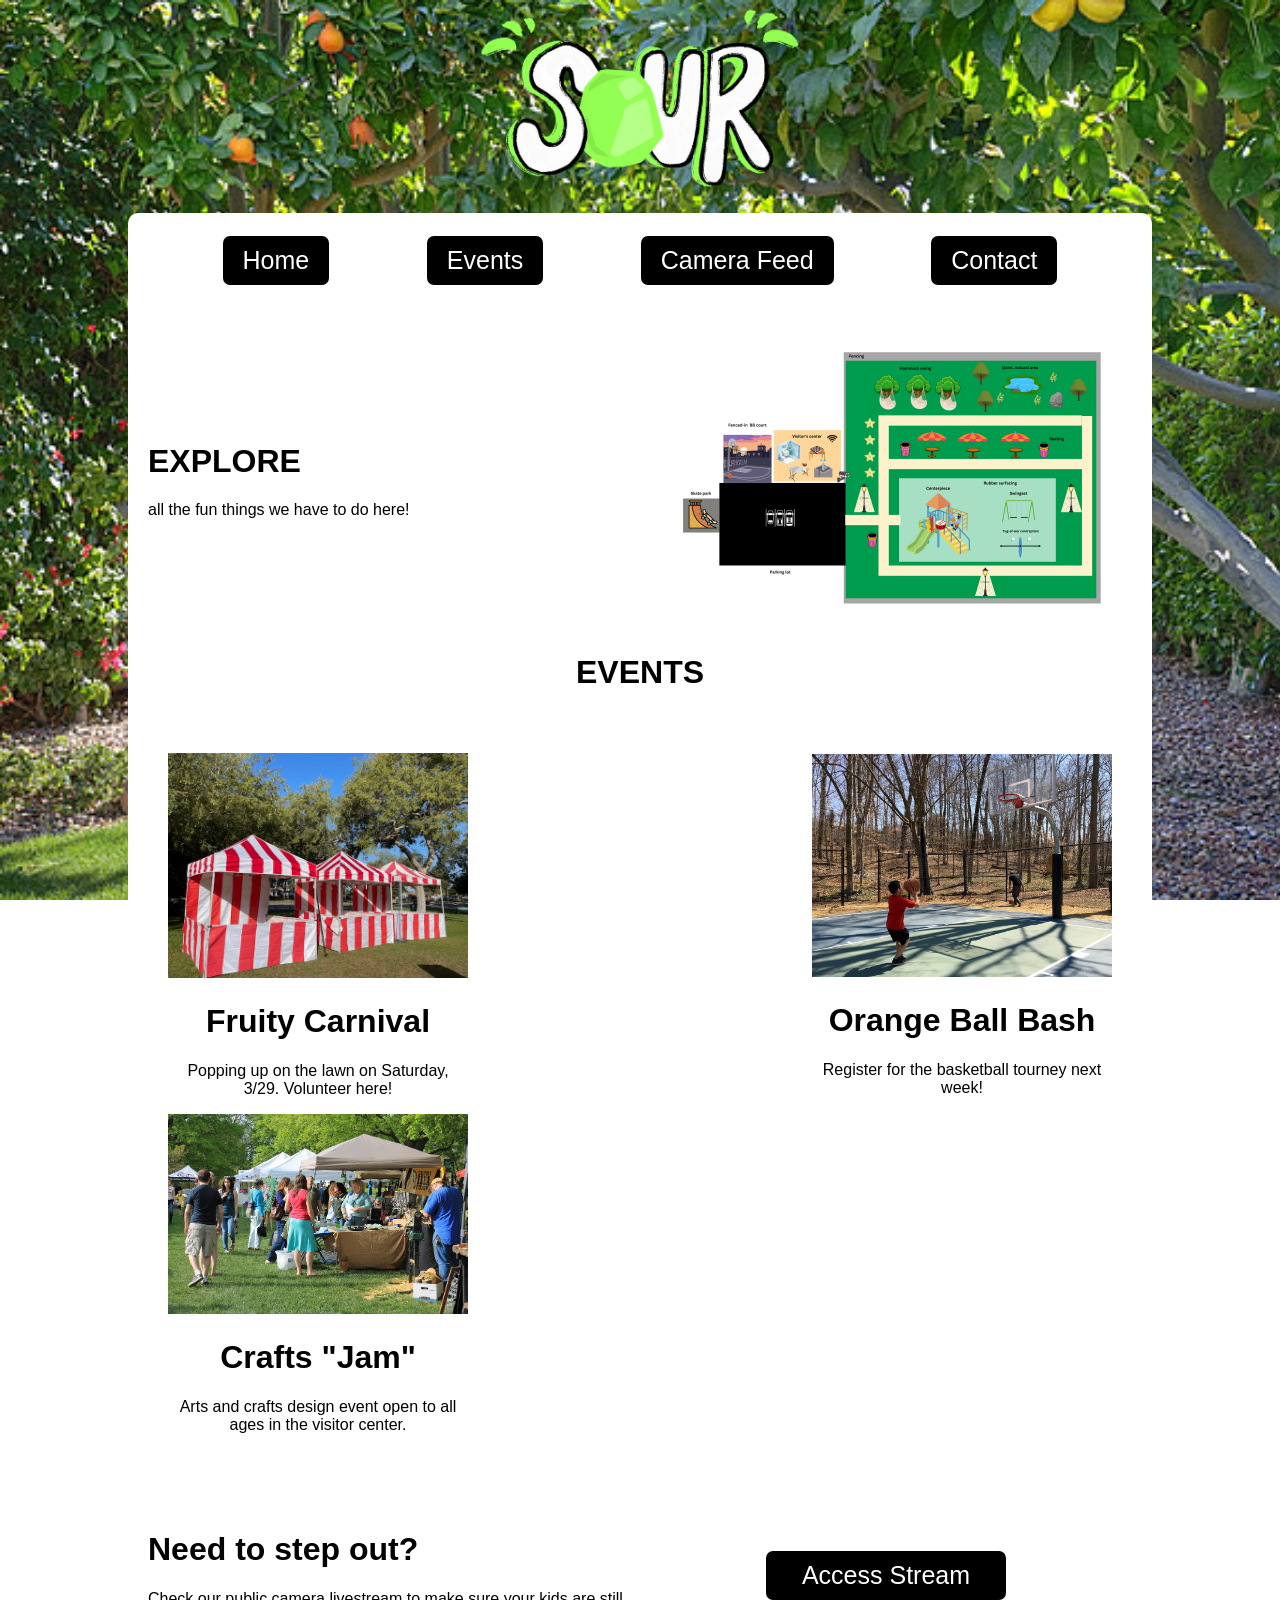
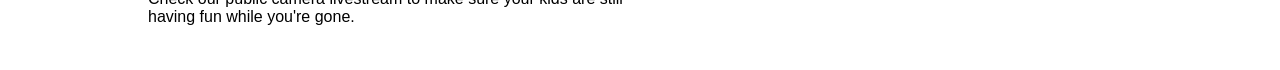
==== index.html @ 4cdac686 "Added events page" ====
<!doctype html>
<html lang="en-US">

<head>
  <meta charset="utf-8" />
  <meta name="viewport" content="width=device-width, initial-scale=1">
  <link rel="stylesheet" href="styles.css" />


  <title>Sour Grapes Park</title>
</head>

<body>
  <header>
    <img src="images/logo.png" alt="Sour Grapes Park" width="320px" height="180px">
  </header>

  <div id="main-frame">
    <nav>
      <a href="index.html"><button class="nav-button">Home</button></a>
      <a href="events.html"><button class="nav-button">Events</button></a>
      <a href="camera_feed.html"><button class="nav-button">Camera Feed</button></a>
      <a href="contact.html"><button class="nav-button">Contact</button></a>
    </nav>

    <div class="frame">
      <div class="desc-box">
        <h1>EXPLORE</h1>
        <p>all the fun things we have to do here!</p>
      </div>
      <img src="images/map.png" alt="Park map" width="480px" height="270px">
    </div>

    <h1 style="text-align: center">EVENTS</h1>
    <div class="frame">
      <div class="info-column">
        <img src="images/carnival.jpg" alt="Carnival">
        <h1>Fruity Carnival</h1>
        <p>Popping up on the lawn on Saturday, 3/29. Volunteer here!</p>
      </div>

      <div class="info-column">
        <img src="images/basketball.jpg" alt="Basketball">
        <h1>Orange Ball Bash</h1>
        <p>Register for the basketball tourney next week!</p>
      </div>

      <div class="info-column">
        <img src="images/crafts_fair.jpg" alt="Arts and crafts">
        <h1>Crafts "Jam"</h1>
        <p>Arts and crafts design event open to all ages in the visitor center.</p>
      </div>
    </div>


    <div class="frame">
      <div class="desc-box">
        <h1>Need to step out?</h1>
        <p>Check our public camera livestream to make sure your kids are still having fun while you're gone.</p>
      </div>
      <div class="button-box">
          <a href="camera_feed.html"><button class="nav-button" id="cam-button">Access Stream</button></a>
      </div>
    </div>



</body>

</html>
---- styles.css ----
body {
    background-color: white;
    color: black;
    font-family: Arial, Helvetica, sans-serif;
    background-image: url(images/bg.jpg);
    background-repeat: no-repeat;
    background-attachment: fixed;
    background-size: cover;
}

header {
   display: flex;
   justify-content: center;
   margin-bottom: 25px;
}

#main-frame {
    background-color: white;
    width: 80vw;
    margin: auto;
    max-height: 100%;
    border-radius: 10px;
}


nav {
    display: flex;
    flex-wrap: wrap;
    justify-content: space-evenly;
    height: 50px;
    padding: 20px 0;
}

.nav-button {
    padding: 10px 20px;
    background: black;
    color: white;
    font-size: 25px;
    border: 3px solid white;
    border-radius: 10px;
    font-family: Arial, Helvetica, sans-serif;
}

.frame {
    padding-top: 40px;
    display: flex;
    align-items: center;
    justify-content: space-between;
    flex-wrap: wrap;
    padding-left: 20px;
    padding-right: 20px;
    padding-bottom: 20px;
}

.info-column{
    padding: 0px 20px;
    text-align: center;
    max-width: 300px;
}

.info-column img{
    width: 100%;
    aspect-ratio: auto;
}

.desc-box {
    width: 50%;
}


#stream {
    padding: 40px 0;
    text-align: center;
}

iframe{
    max-width: 80%;
    aspect-ratio: 16/9;
}

#cam-button {
    width: 50%;
    height: 100%;
}

.button-box{
    width: 50%;
    text-align: center;
}

.event-img {
    max-width: 50%;
}
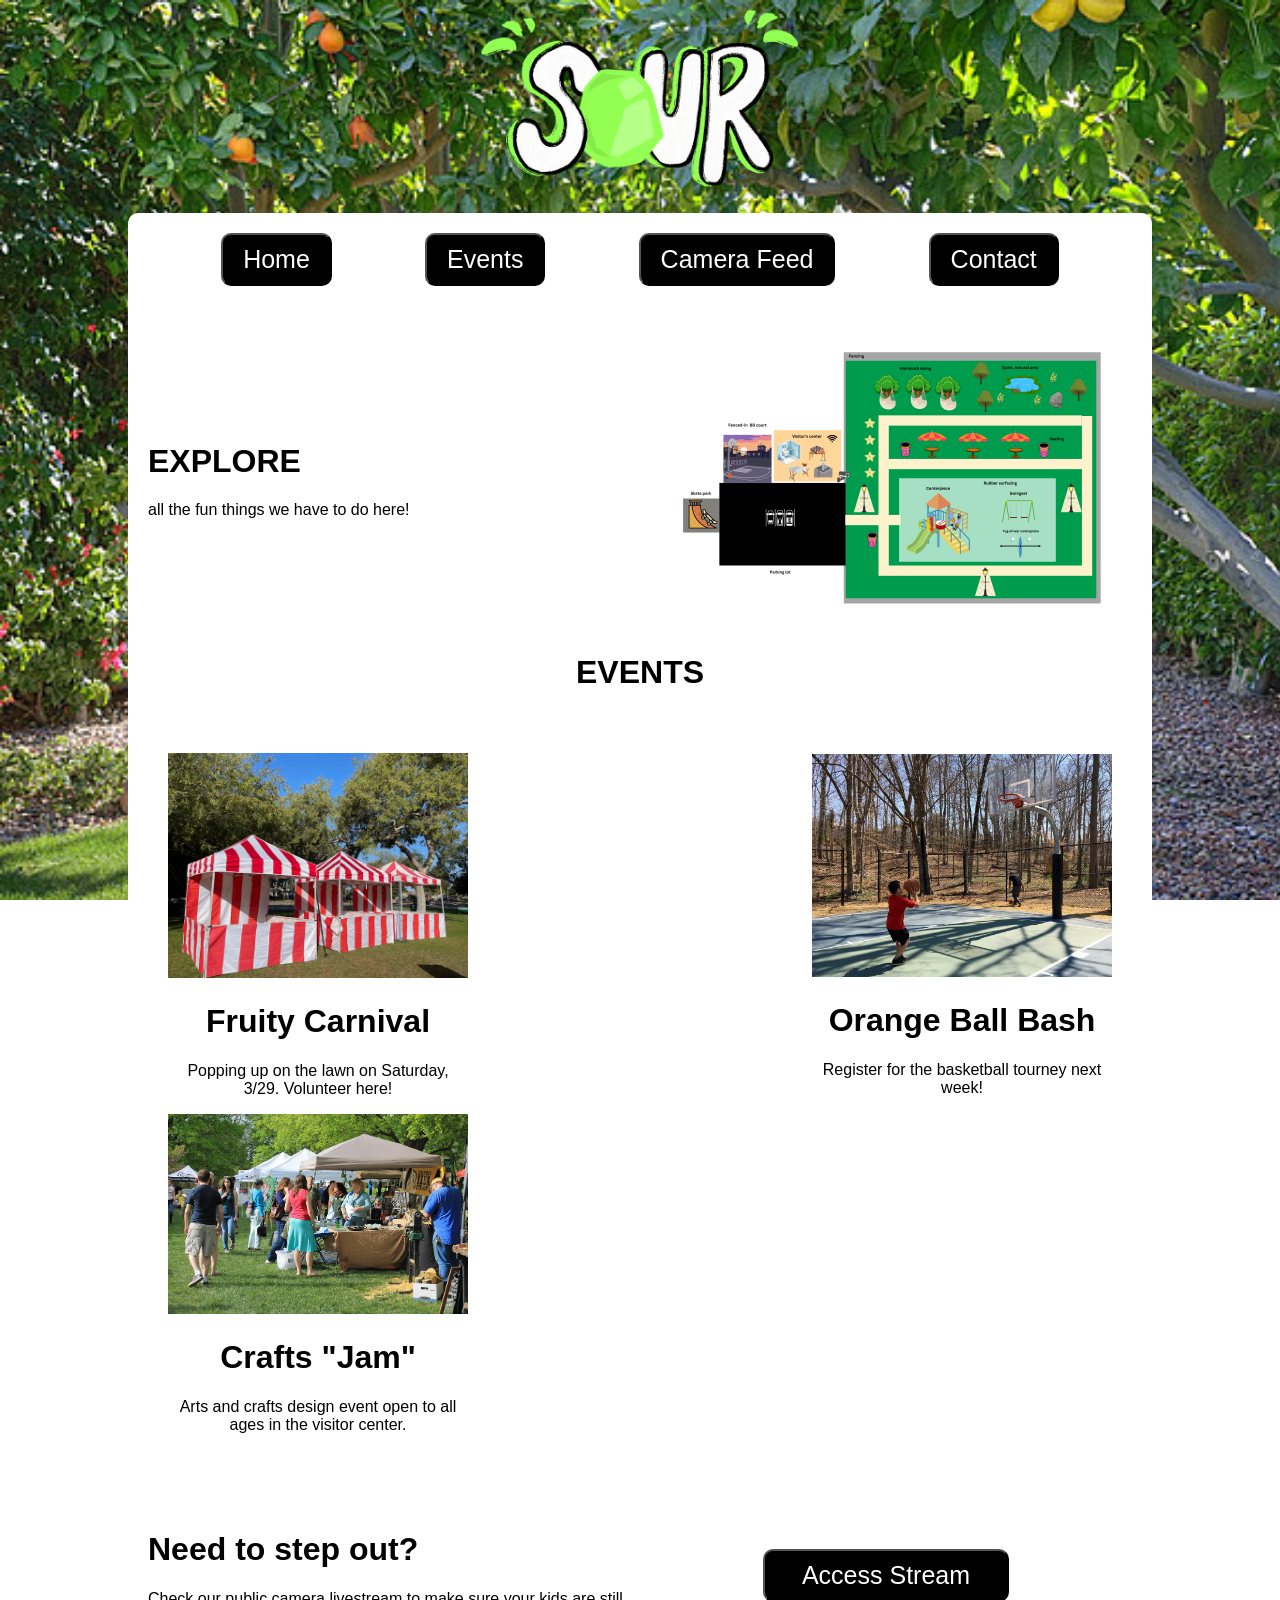
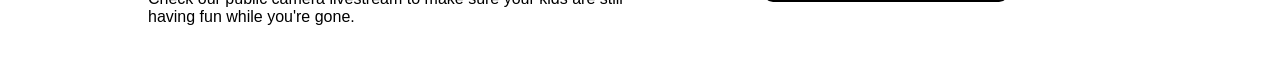
==== commit d797e369: "Added contact form" ====
--- a/index.html
+++ b/index.html
@@ -15,14 +15,14 @@
     <img src="images/logo.png" alt="Sour Grapes Park" width="320px" height="180px">
   </header>
 
-  <div id="main-frame">
+  <main>
     <nav>
       <a href="index.html"><button class="nav-button">Home</button></a>
       <a href="events.html"><button class="nav-button">Events</button></a>
       <a href="camera_feed.html"><button class="nav-button">Camera Feed</button></a>
       <a href="contact.html"><button class="nav-button">Contact</button></a>
     </nav>
-
+    
     <div class="frame">
       <div class="desc-box">
         <h1>EXPLORE</h1>
@@ -61,10 +61,7 @@
       <div class="button-box">
           <a href="camera_feed.html"><button class="nav-button" id="cam-button">Access Stream</button></a>
       </div>
-    </div>
-
-
-
+    </main>
 </body>
 
 </html>
--- a/styles.css
+++ b/styles.css
@@ -15,7 +15,7 @@
    margin-bottom: 25px;
 }
 
-#main-frame {
+main {
     background-color: white;
     width: 80vw;
     margin: auto;
@@ -37,7 +37,6 @@
     background: black;
     color: white;
     font-size: 25px;
-    border: 3px solid white;
     border-radius: 10px;
     font-family: Arial, Helvetica, sans-serif;
 }
@@ -68,7 +67,6 @@
     width: 50%;
 }
 
-
 #stream {
     padding: 40px 0;
     text-align: center;
@@ -93,4 +91,32 @@
     max-width: 50%;
 }
 
+#address{
+    text-align: center;
+}
 
+form {
+    padding-left: 20px;
+    padding-bottom: 20px;
+    display: flex;
+    flex-direction: column;
+}
+
+label {
+    padding-top: 10px;
+    padding-bottom: 10px;
+}
+
+input {
+    padding-bottom: 10px;
+    padding-bottom: 10px;
+    width: 50%;
+}
+
+#form-desc {
+    padding-left: 20px;
+}
+
+textarea{
+    width: 50%;
+}
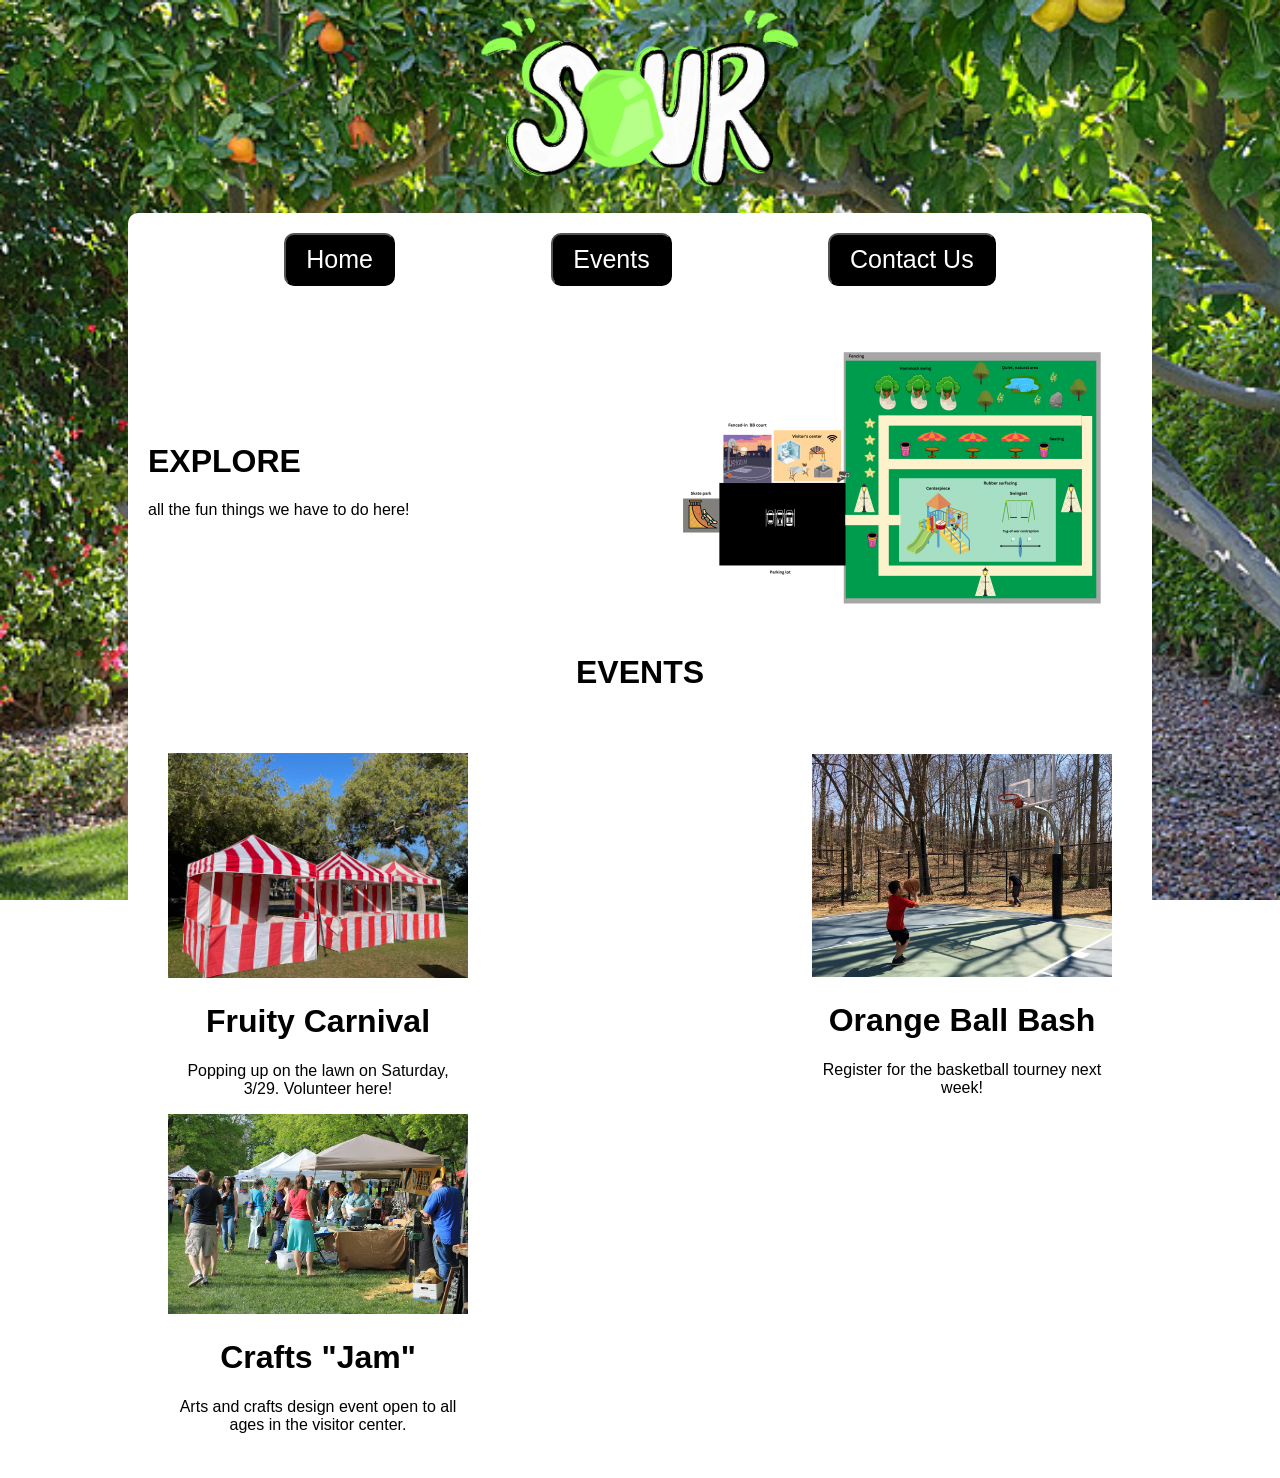
==== commit 3e6f43c0: "Removed camera feed" ====
--- a/index.html
+++ b/index.html
@@ -19,8 +19,7 @@
     <nav>
       <a href="index.html"><button class="nav-button">Home</button></a>
       <a href="events.html"><button class="nav-button">Events</button></a>
-      <a href="camera_feed.html"><button class="nav-button">Camera Feed</button></a>
-      <a href="contact.html"><button class="nav-button">Contact</button></a>
+      <a href="contact.html"><button class="nav-button">Contact Us</button></a>
     </nav>
     
     <div class="frame">
@@ -51,17 +50,6 @@
         <p>Arts and crafts design event open to all ages in the visitor center.</p>
       </div>
     </div>
-
-
-    <div class="frame">
-      <div class="desc-box">
-        <h1>Need to step out?</h1>
-        <p>Check our public camera livestream to make sure your kids are still having fun while you're gone.</p>
-      </div>
-      <div class="button-box">
-          <a href="camera_feed.html"><button class="nav-button" id="cam-button">Access Stream</button></a>
-      </div>
-    </main>
 </body>
 
 </html>
--- a/styles.css
+++ b/styles.css
@@ -82,11 +82,6 @@
     height: 100%;
 }
 
-.button-box{
-    width: 50%;
-    text-align: center;
-}
-
 .event-img {
     max-width: 50%;
 }
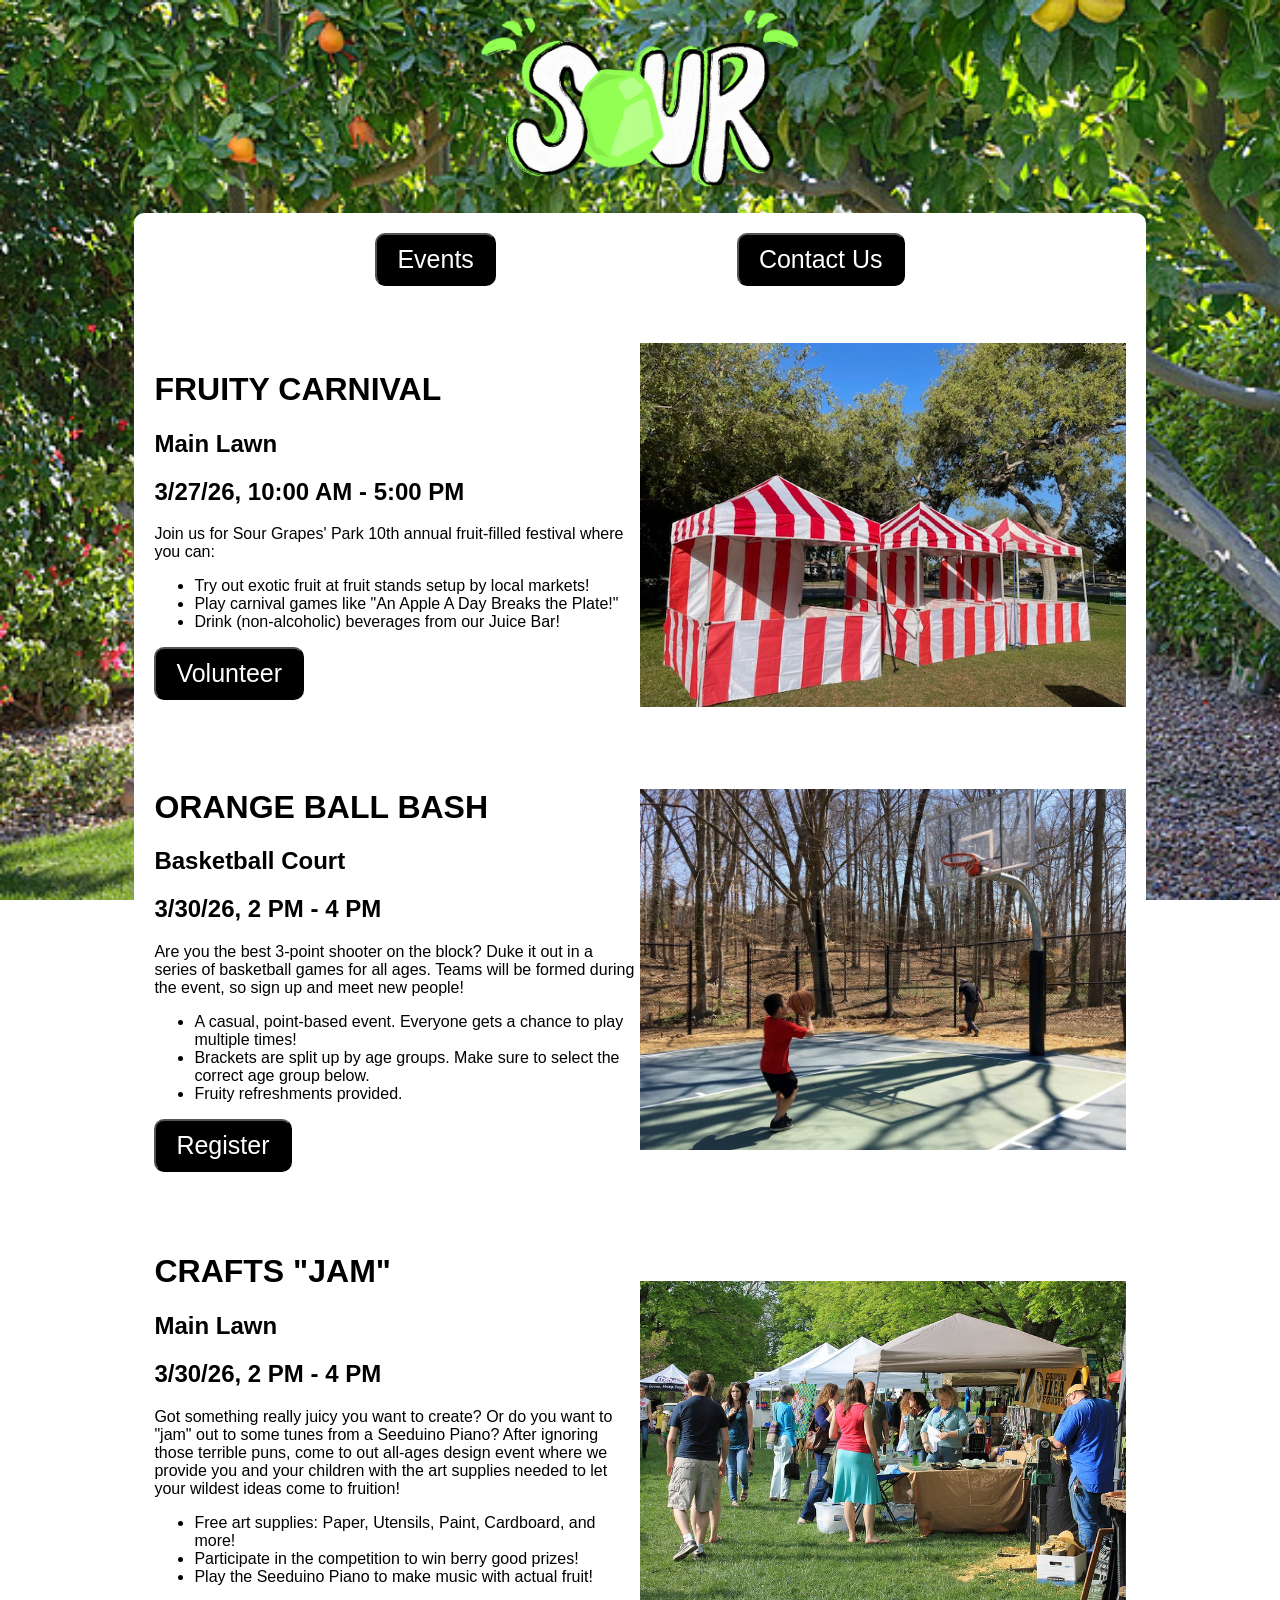
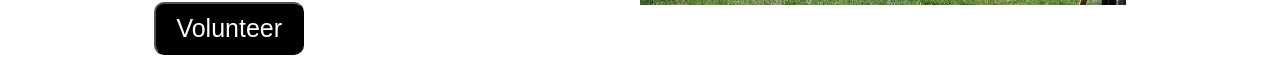
==== commit 00c44b94: "Replaced index with events page" ====
--- a/index.html
+++ b/index.html
@@ -6,7 +6,6 @@
   <meta name="viewport" content="width=device-width, initial-scale=1">
   <link rel="stylesheet" href="styles.css" />
 
-
   <title>Sour Grapes Park</title>
 </head>
 
@@ -14,42 +13,65 @@
   <header>
     <img src="images/logo.png" alt="Sour Grapes Park" width="320px" height="180px">
   </header>
-
   <main>
     <nav>
-      <a href="index.html"><button class="nav-button">Home</button></a>
-      <a href="events.html"><button class="nav-button">Events</button></a>
+      <a href="index.html"><button class="nav-button">Events</button></a>
       <a href="contact.html"><button class="nav-button">Contact Us</button></a>
     </nav>
-    
+
     <div class="frame">
       <div class="desc-box">
-        <h1>EXPLORE</h1>
-        <p>all the fun things we have to do here!</p>
+        <h1>FRUITY CARNIVAL</h1>
+        <h2>Main Lawn</h2>
+        <h2>3/27/26, 10:00 AM - 5:00 PM</h2>
+        <p>Join us for Sour Grapes' Park 10th annual fruit-filled festival where you can:</p>
+        <ul>
+          <li>Try out exotic fruit at fruit stands setup by local markets!</li>
+          <li>Play carnival games like "An Apple A Day Breaks the Plate!"</li>
+          <li>Drink (non-alcoholic) beverages from our Juice Bar!</li>
+        </ul>
+        <a href="#"><button class="nav-button">Volunteer</button></a>
       </div>
-      <img src="images/map.png" alt="Park map" width="480px" height="270px">
+      <img class=event-img src="images/carnival.jpg" alt="Carnival">
     </div>
 
-    <h1 style="text-align: center">EVENTS</h1>
     <div class="frame">
-      <div class="info-column">
-        <img src="images/carnival.jpg" alt="Carnival">
-        <h1>Fruity Carnival</h1>
-        <p>Popping up on the lawn on Saturday, 3/29. Volunteer here!</p>
+      <div class="desc-box">
+        <h1>ORANGE BALL BASH</h1>
+        <h2>Basketball Court</h2>
+        <h2>3/30/26, 2 PM - 4 PM</h2>
+        <p>Are you the best 3-point shooter on the block? Duke it out in a series of basketball games for all ages.
+          Teams will be formed during the event, so sign up and meet new people!</p>
+        <ul>
+          <li>A casual, point-based event. Everyone gets a chance to play multiple times!</li>
+          <li>Brackets are split up by age groups. Make sure to select the correct age group below. </li>
+          <li>Fruity refreshments provided.</li>
+        </ul>
+        <a href="#"><button class="nav-button">Register</button></a>
       </div>
+      <img class=event-img src="images/basketball.jpg" alt="Basketball">
+    </div>
 
-      <div class="info-column">
-        <img src="images/basketball.jpg" alt="Basketball">
-        <h1>Orange Ball Bash</h1>
-        <p>Register for the basketball tourney next week!</p>
+    <div class="frame">
+      <div class="desc-box">
+        <h1>CRAFTS "JAM"</h1>
+        <h2>Main Lawn</h2>
+        <h2>3/30/26, 2 PM - 4 PM</h2>
+        <p>Got something really juicy you want to create? Or do you want to "jam" out to some tunes from a Seeduino
+          Piano?
+          After ignoring those terrible puns, come to out all-ages design event where we provide you and your
+          children with the art supplies needed to let your wildest ideas come to fruition!
+        </p>
+        <ul>
+          <li>Free art supplies: Paper, Utensils, Paint, Cardboard, and more!</li>
+          <li>Participate in the competition to win berry good prizes!</li>
+          <li>Play the Seeduino Piano to make music with actual fruit!</li>
+        </ul>
+        <a href="#"><button class="nav-button">Volunteer</button></a>
       </div>
-
-      <div class="info-column">
-        <img src="images/crafts_fair.jpg" alt="Arts and crafts">
-        <h1>Crafts "Jam"</h1>
-        <p>Arts and crafts design event open to all ages in the visitor center.</p>
-      </div>
+      <img class=event-img src="images/crafts_fair.jpg" alt="Crafts fair">
     </div>
+  </main>
 </body>
 
 </html>
--- a/styles.css
+++ b/styles.css
@@ -1,6 +1,5 @@
 
 body {
-    background-color: white;
     color: black;
     font-family: Arial, Helvetica, sans-serif;
     background-image: url(images/bg.jpg);
@@ -17,12 +16,11 @@
 
 main {
     background-color: white;
-    width: 80vw;
+    width: 80%;
     margin: auto;
     max-height: 100%;
     border-radius: 10px;
 }
-
 
 nav {
     display: flex;
@@ -52,43 +50,15 @@
     padding-bottom: 20px;
 }
 
-.info-column{
-    padding: 0px 20px;
-    text-align: center;
-    max-width: 300px;
-}
-
-.info-column img{
-    width: 100%;
-    aspect-ratio: auto;
-}
 
 .desc-box {
     width: 50%;
 }
 
-#stream {
-    padding: 40px 0;
-    text-align: center;
+.event-img {
+    width: 50%;
 }
 
-iframe{
-    max-width: 80%;
-    aspect-ratio: 16/9;
-}
-
-#cam-button {
-    width: 50%;
-    height: 100%;
-}
-
-.event-img {
-    max-width: 50%;
-}
-
-#address{
-    text-align: center;
-}
 
 form {
     padding-left: 20px;
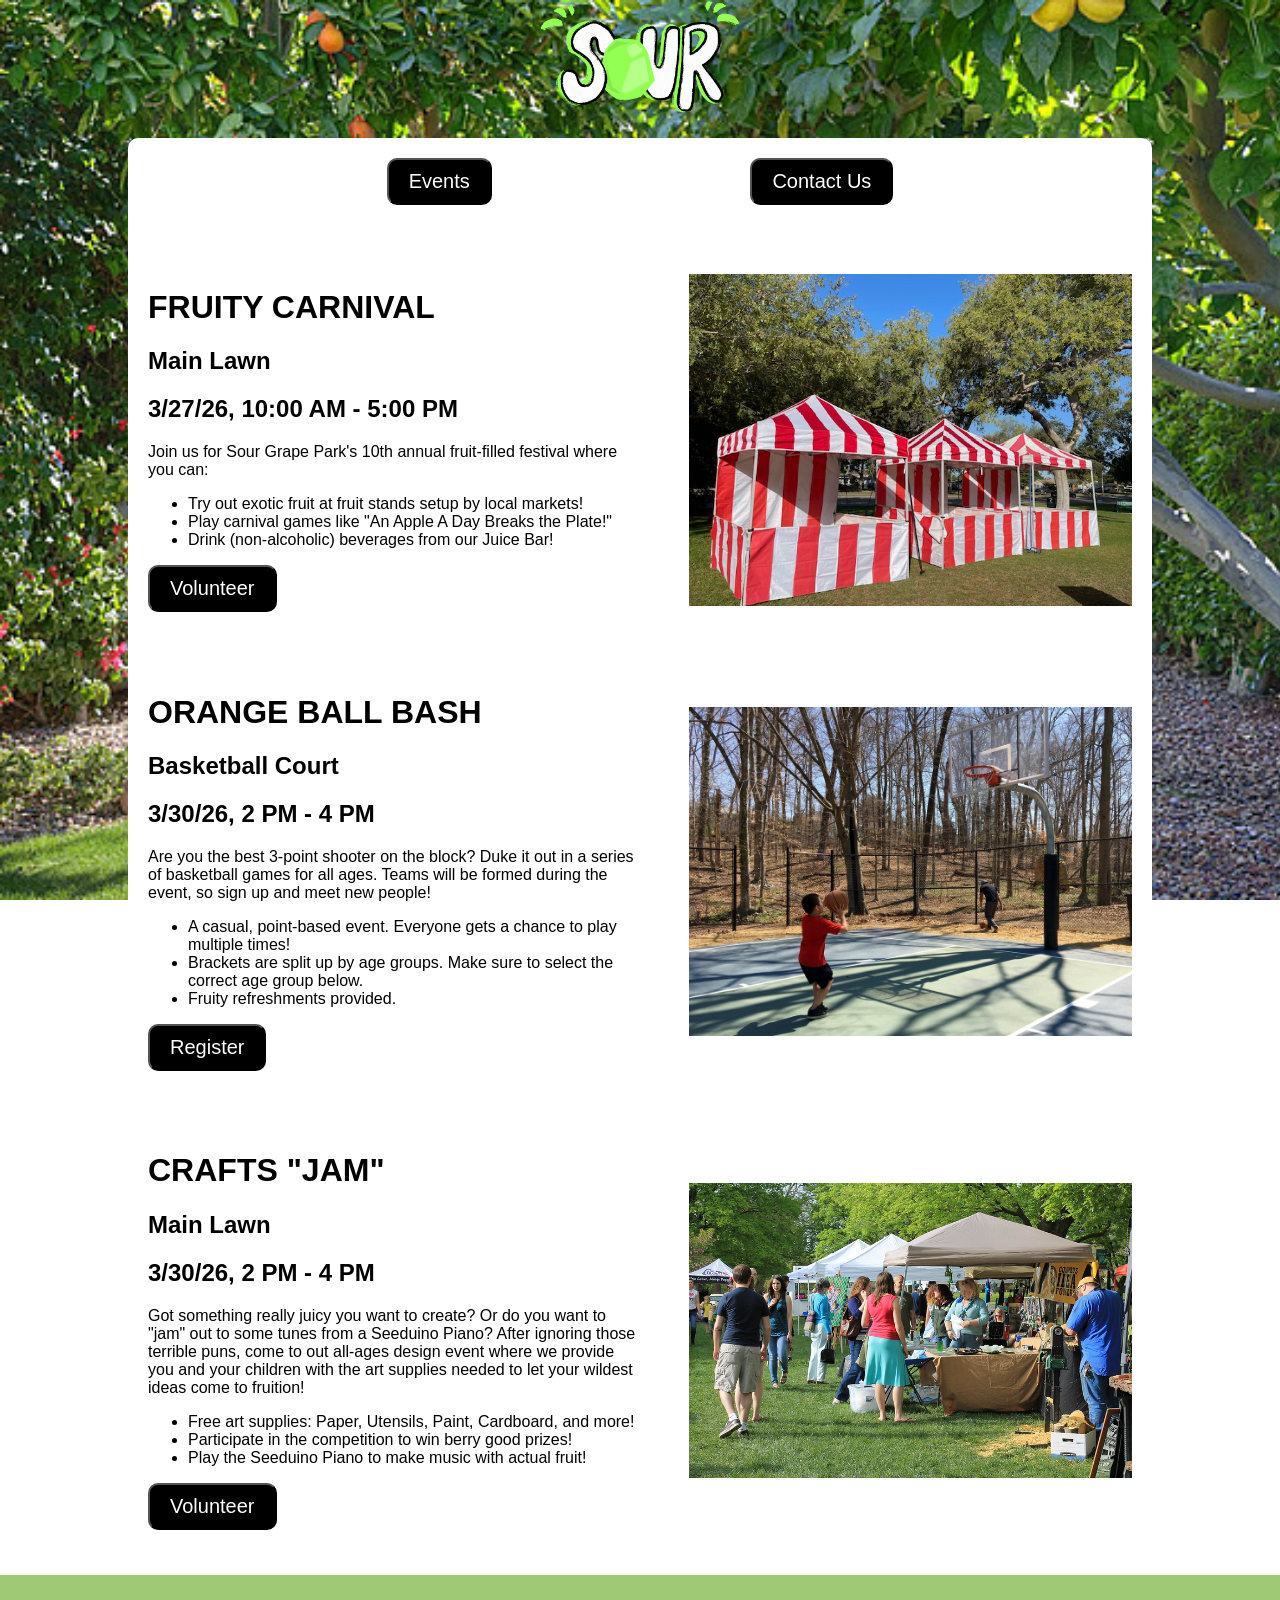
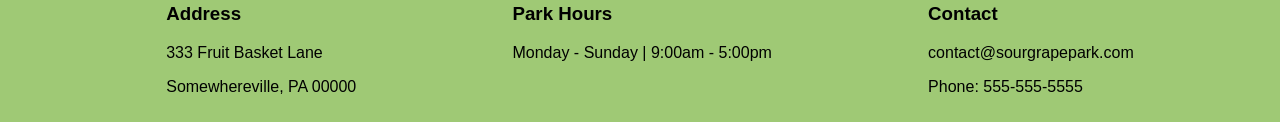
==== commit 48d9b24c: "Added footer" ====
--- a/index.html
+++ b/index.html
@@ -6,12 +6,12 @@
   <meta name="viewport" content="width=device-width, initial-scale=1">
   <link rel="stylesheet" href="styles.css" />
 
-  <title>Sour Grapes Park</title>
+  <title>Sour Grape Park</title>
 </head>
 
 <body>
   <header>
-    <img src="images/logo.png" alt="Sour Grapes Park" width="320px" height="180px">
+    <img id="logo" src="images/logo.png" alt="Sour Grapes Park">
   </header>
   <main>
     <nav>
@@ -24,7 +24,7 @@
         <h1>FRUITY CARNIVAL</h1>
         <h2>Main Lawn</h2>
         <h2>3/27/26, 10:00 AM - 5:00 PM</h2>
-        <p>Join us for Sour Grapes' Park 10th annual fruit-filled festival where you can:</p>
+        <p>Join us for Sour Grape Park's 10th annual fruit-filled festival where you can:</p>
         <ul>
           <li>Try out exotic fruit at fruit stands setup by local markets!</li>
           <li>Play carnival games like "An Apple A Day Breaks the Plate!"</li>
@@ -74,4 +74,21 @@
   </main>
 </body>
 
+<footer>
+  <div>
+    <h3>Address</h3>
+    <p>333 Fruit Basket Lane</p>
+    <p>Somewhereville, PA 00000</p>
+  </div>
+  <div>
+    <h3>Park Hours</h3>
+    <p>Monday - Sunday | 9:00am - 5:00pm</p>
+  </div>
+  <div>
+    <h3>Contact</h3>
+    <p>contact@sourgrapepark.com</p>
+    <p>Phone: 555-555-5555</p>
+  </div>
+</footer>
+
 </html>
--- a/styles.css
+++ b/styles.css
@@ -1,3 +1,4 @@
+
 
 body {
     color: black;
@@ -6,13 +7,21 @@
     background-repeat: no-repeat;
     background-attachment: fixed;
     background-size: cover;
+    overflow-x: hidden;
+    margin: 0;
 }
 
 header {
-   display: flex;
-   justify-content: center;
-   margin-bottom: 25px;
+    display: flex;
+    justify-content: center;
+    margin-bottom: 25px;
 }
+
+#logo {
+    aspect-ratio: 16/9;
+    width: 200px;
+}
+
 
 main {
     background-color: white;
@@ -34,7 +43,7 @@
     padding: 10px 20px;
     background: black;
     color: white;
-    font-size: 25px;
+    font-size: 20px;
     border-radius: 10px;
     font-family: Arial, Helvetica, sans-serif;
 }
@@ -56,7 +65,9 @@
 }
 
 .event-img {
-    width: 50%;
+    min-width: 300px;
+    max-width: 500px;
+    width: 45%;
 }
 
 
@@ -82,6 +93,16 @@
     padding-left: 20px;
 }
 
-textarea{
+textarea {
     width: 50%;
+}
+
+footer {
+    display: flex;
+    justify-content: space-evenly;
+    flex-wrap: wrap;
+    margin: 25px 0 0 0;
+    padding: 10px;
+    background-color: #9fc975;
+    width: 100%;
 }
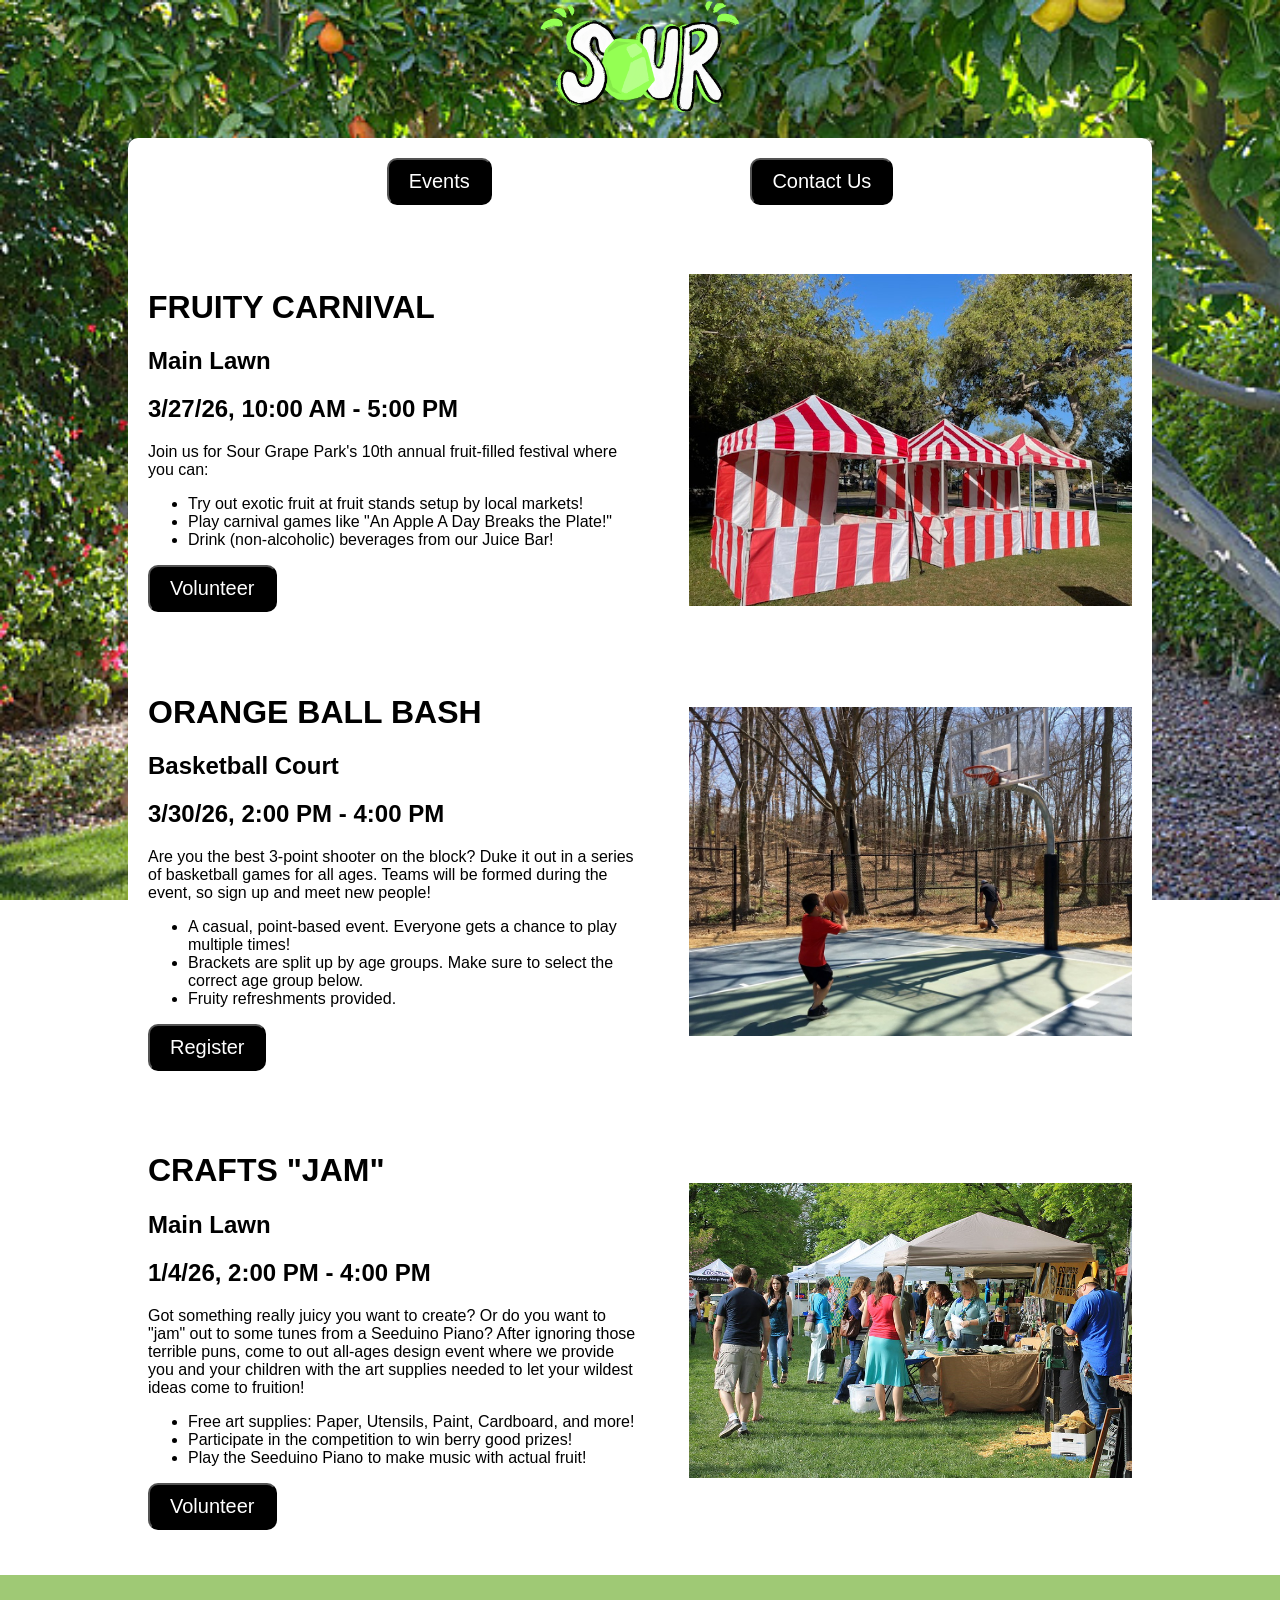
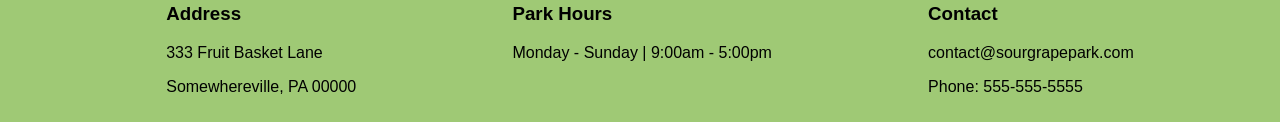
==== commit baa9bc0a: "Changed dates/times" ====
--- a/index.html
+++ b/index.html
@@ -39,7 +39,7 @@
       <div class="desc-box">
         <h1>ORANGE BALL BASH</h1>
         <h2>Basketball Court</h2>
-        <h2>3/30/26, 2 PM - 4 PM</h2>
+        <h2>3/30/26, 2:00 PM - 4:00 PM</h2>
         <p>Are you the best 3-point shooter on the block? Duke it out in a series of basketball games for all ages.
           Teams will be formed during the event, so sign up and meet new people!</p>
         <ul>
@@ -56,7 +56,7 @@
       <div class="desc-box">
         <h1>CRAFTS "JAM"</h1>
         <h2>Main Lawn</h2>
-        <h2>3/30/26, 2 PM - 4 PM</h2>
+        <h2>1/4/26, 2:00 PM - 4:00 PM</h2>
         <p>Got something really juicy you want to create? Or do you want to "jam" out to some tunes from a Seeduino
           Piano?
           After ignoring those terrible puns, come to out all-ages design event where we provide you and your
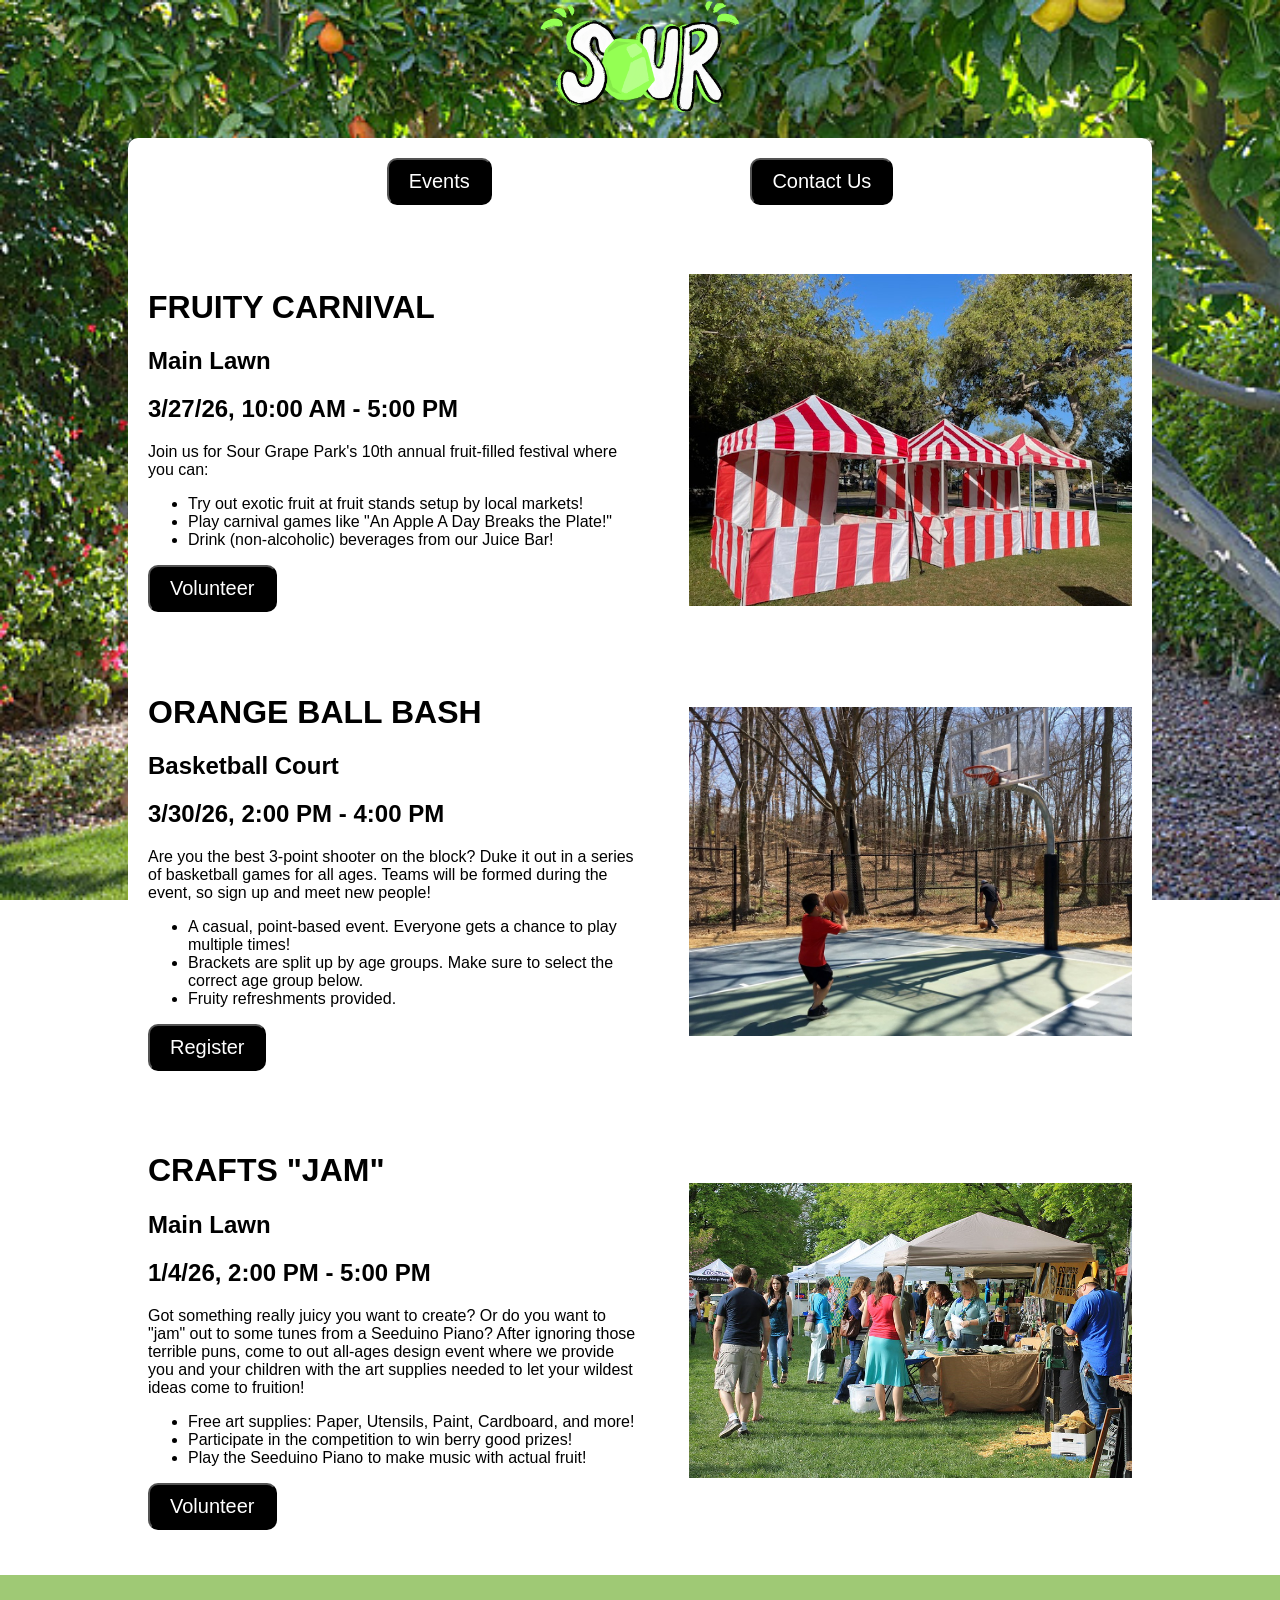
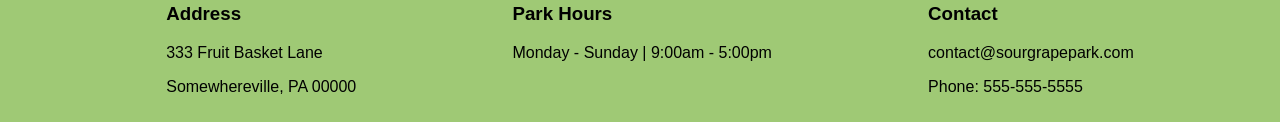
==== commit 0cefa9c6: "Changed dates/times" ====
--- a/index.html
+++ b/index.html
@@ -56,7 +56,7 @@
       <div class="desc-box">
         <h1>CRAFTS "JAM"</h1>
         <h2>Main Lawn</h2>
-        <h2>1/4/26, 2:00 PM - 4:00 PM</h2>
+        <h2>1/4/26, 2:00 PM - 5:00 PM</h2>
         <p>Got something really juicy you want to create? Or do you want to "jam" out to some tunes from a Seeduino
           Piano?
           After ignoring those terrible puns, come to out all-ages design event where we provide you and your
